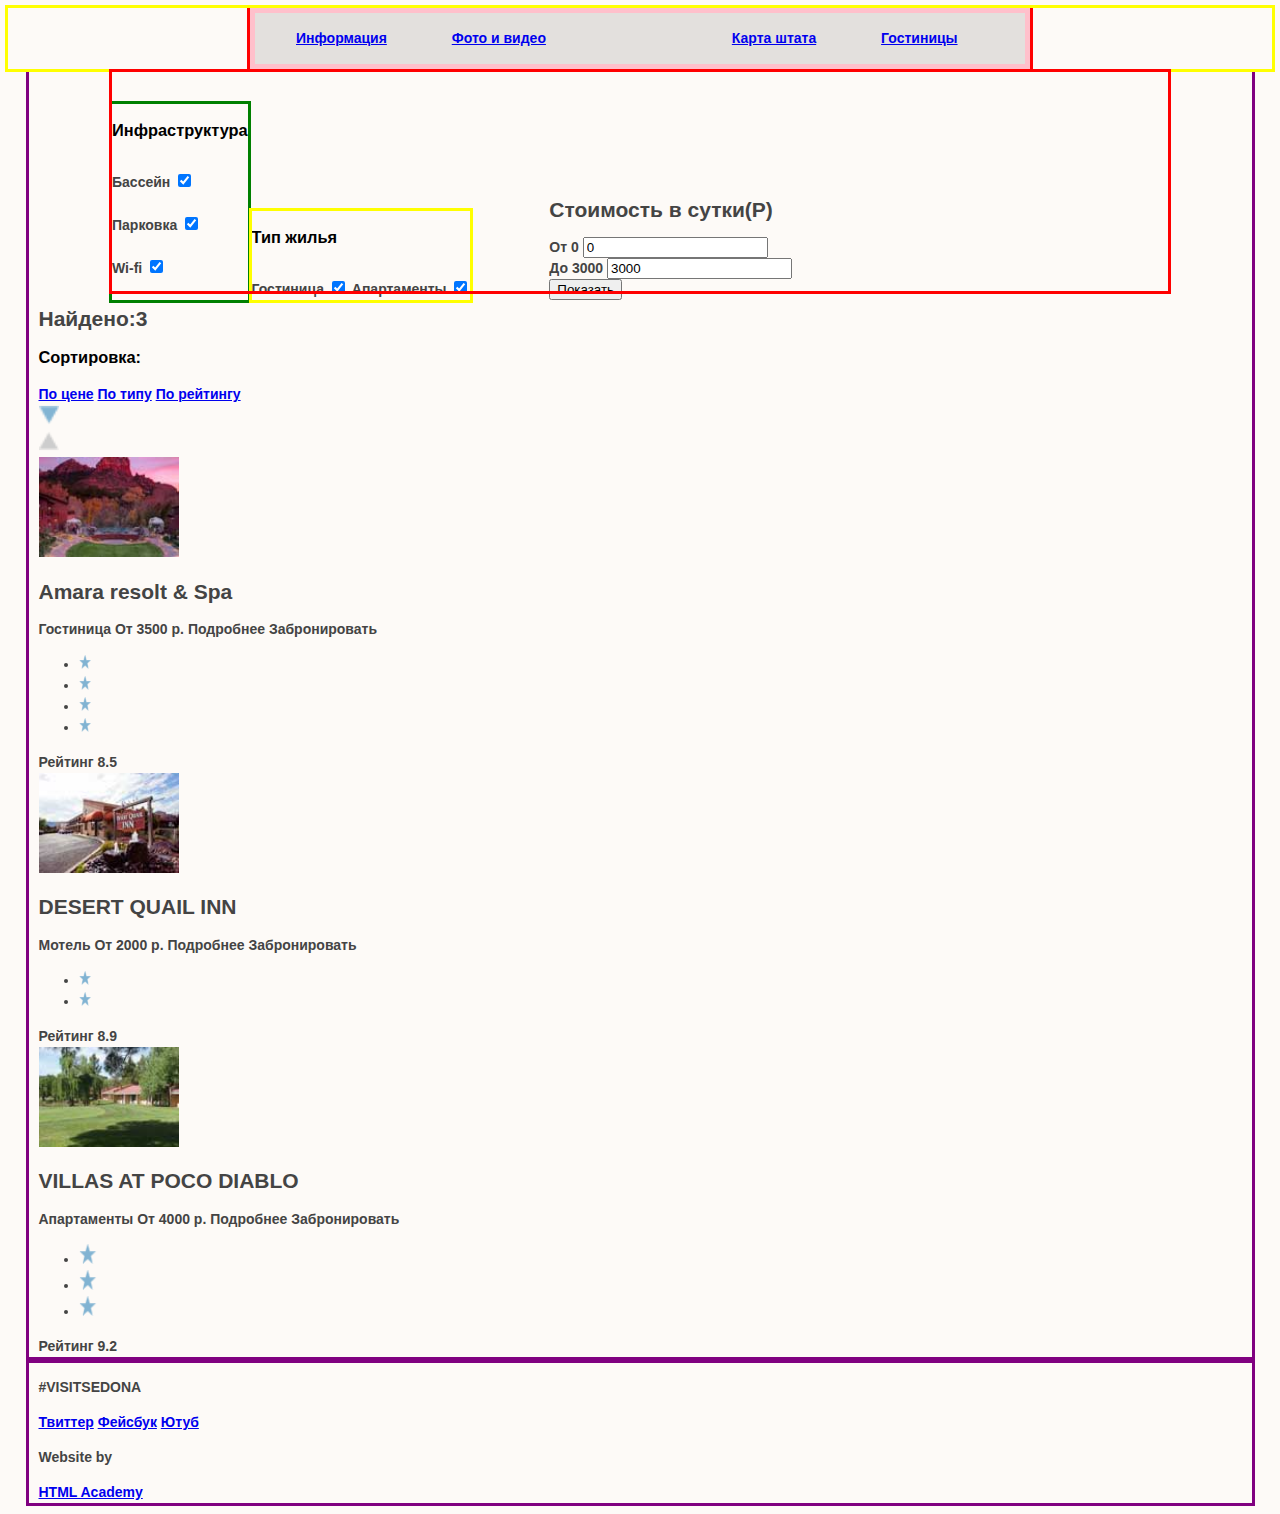
==== inner.html @ 0e7e283e "css fixes in a branch" ====
<!DOCTYPE html>
<html lang="ru">
<head>
    <link href="css/style-inner.css" rel="stylesheet">
    <meta charset="utf-8">
    <title>HTML Academy: Седона</title>
</head>
<body>
    <header class="main-header">
        <div class="container">
            <nav class="main-navigation">
                <ul>
                    <li> 
                        <a href="#">Информация</a> 
                    </li>
                    <li> 
                        <a href="#">Фото и видео</a> 
                    </li>
                    <li> 
                        <a href="#">Карта штата</a> 
                    </li>
                    <li> 
                        <a href="#">Гостиницы</a> 
                    </li>
                </ul>
            </nav>
        </div>
    </header>
    <main class="container clearfix">
        <div class="filter-items clearfix">
            <div class="filter-items-left">
                <h3 class="filter-item-left-title">Инфраструктура</h3>
                <label for ="swimming-pool">Бассейн</label>
                <input type="checkbox" checked name="items-checkbox" id="swimming-pool">
                <br></br>
                <label for="parking">Парковка</label>
                <input type="checkbox" checked name="items-checkbox" id="parking">
                <br></br>
                <label for ="wi-fi">Wi-fi</label>
                <input type="checkbox" checked name="items-checkbox" id="wi-fi">
                <br></br>
            </div>
            <div class="filter-items-lefter clearfix">    
                <h3 class="filter-item-left-title">Тип жилья</h3>
                <label for ="Guest-house">Гостиница</label>
                <input type="checkbox" checked name="items-checkbox" id="Guest-house">
                <label for="Apartaments">Апартаменты</label>
                <input type="checkbox" checked name="items-checkbox" id="Apartaments">
                </div>
            <div class="filter-items-right">
                <h2 class="filter-items-right-title">Стоимость в сутки(P)</h2>
                <div class="filterline-average">
                    <div class="filter-average-from">
                        <label for="number-from">От 0</label>
                            <input type="number" name="number" id="number-from" value="0">
                    </div>
                    <div class="filter-average-to">
                        <label for="number-before">До 3000</label>
                            <input type="number" name="number" id="number-before" value="3000">
                    </div>
                </div>
                <div class="filterline-items">
                    <div class="filterline">
                    </div>
                    <div class="cost-slide-one">
                    </div>
                    <div class="filterline-selected-range">
                    </div>
                    <div class="cost-slide-two">
                    </div>
                </div>
                <button class="show-hostels" type="submit">Показать</button>
            </div>
        </div>
        <div class="hotel-filters">
            <h2 class="found-title">Найдено:3</h2>
            <h3 class="hotels-sort">Сортировка:</h3>
            <a href="#">По цене</a>
            <a href="#">По типу</a>
            <a href="#">По рейтингу</a>
            <div class="hotels-items">
                <div class="sort-icons">
                    <div class="sort-item-down">
                        <a href="#">
                            <img src="img/icon_down.svg" width="20" height="20" alt="иконка вниз">
                        </a>
                    </div>
                    <div class="sort-item-up">
                        <a href="#">
                            <img src="img/icon_up.svg" width="20" height="20" alt="иконка вверх">
                        </a>
                    </div>
                 </div>
            <div class="hotels-block-one">
                <div class="hotels-block-left">
                    <img src="img/amara_resort_hotel.jpg" width="140" height="100" alt="Отель Амара">
                </div>
                <div class="hotels-middle-block">
                    <h2 class="hotel-one-title">Amara resolt & Spa</h2>
                    <span class="hotels-description">Гостиница</span>
                    <span class="hotels-price">От 3500 р.</span>
                    <a class="about-hotel-btn">Подробнее</a>
                    <a class="order-hotel-btn">Забронировать</a>
                </div>
                <div class="hotels-right-block">
                    <div class="rating">
                        <ul class="stars-rating">
                            <li>
                                <img src="img/stars.png" width="14" height="14" alt="рейтинг отеля">
                            </li>
                            <li>
                                <img src="img/stars.png" width="14" height="14" alt="рейтинг отеля">
                            </li>
                            <li>
                                <img src="img/stars.png" width="14" height="14" alt="рейтинг отеля">
                            </li>
                            <li>
                                <img src="img/stars.png" width="14" height="14" alt="рейтинг отеля">
                            </li>
                        </ul>
                    </div>
                    <span class="total-hotel-rating">Рейтинг 8.5</span>
                </div>
            </div>
            </div>
            <div class="hotels-block-two">
                <div class="hotels-block-left">
                     <img src="img/desert_quail_inn_hotel.jpg" width="140" height="100" alt="отель desert_quail_inn_hotel">
                </div>
                <div class="hotels-middle-block">
                    <h2 class="hotel-two-title">DESERT QUAIL INN</h2>
                    <span class="hotels-description">Мотель</span>
                    <span class="hotels-price">От 2000 р.</span>
                    <a class="about-hotel-btn">Подробнее</a>
                    <a class="order-hotel-btn">Забронировать</a>
                </div>
                <div class="hotels-right-block">
                    <div class="rating">
                         <ul class="stars-rating">
                            <li>
                                <img src="img/stars.png" width="14" height="14" alt="рейтинг отеля">
                            </li>
                            <li>
                                <img src="img/stars.png" width="14" height="14" alt="рейтинг отеля">
                            </li>
                          </ul>
                    </div>
                    <span class="total-hotel-rating">Рейтинг 8.9</span>
                </div>
            </div>
            <div class="hotels-block-three">
                <div class="hotels-block-left">
                    <img src="img/villas_at_poco_diablo.jpg" width="140" height="100" alt="hotel villas_at_poco_diablo ">
                </div>
                <div class="hotels-middle-block">
                    <h2 class="hotel-three-title">VILLAS AT POCO DIABLO</h2>
                    <span class="hotels-description">Апартаменты</span>
                    <span class="hotels-price">От 4000 р.</span>
                    <a class="about-hotel-btn">Подробнее</a>
                    <a class="order-hotel-btn">Забронировать</a>
                </div>
                <div class="hotels-right-block">
                    <div class="rating">
                         <ul class="stars-rating">
                            <li>
                                <img src="img/stars.png" width="20" height="20" alt="рейтинг отеля">
                            </li>
                            <li>
                                <img src="img/stars.png" width="20" height="20" alt="рейтинг отеля">
                            </li>
                            <li>
                                <img src="img/stars.png" width="20" height="20" alt="рейтинг отеля">
                            </li>
                        </ul>
                    </div>
                    <span class="total-hotel-rating">Рейтинг 9.2</span>
                </div>
            </div>
        </div>
    </main>
    <footer class="main-footer">
        <div class="container">
            <section class="footer-hashtags">
                <p>#VISITSEDONA</p>
            </section>
            <section class="footer-social">
                <a class="social-btn social-btn-vk" href="#">Твиттер</a>
                <a class="social-btn social-btn-twitter" href="#">Фейсбук</a>
                <a class="social-btn social-btn-youtube" href="#">Ютуб</a>
            </section>
            <section class="footer-copyright">
                <p>Website by</p>
                <a class="btn" href="https://htmlacademy.ru">HTML Academy</a>
            </section>
        </div>
    </footer>
</body>
</html>
---- css/style-inner.css ----
body {
	font-family:"PT Sans", "Helvetica", "Arial", "sans-serif";
	font-size: 14px;
	font-weight: bold;
	line-height: 150%;
	color: #444444;
	min-width: 1202px;
	min-height: 936px;
}

body {
	background-size: 1200px auto;
	font-family: "PT Sans Narrow", "Helvetica", "Arial", "sans-serif";
	font-size: 14px;
	font-weight: bold;
	background-color: #fdfaf7;
	
}


h3 {
	font-weight: bold;
	color:#000000;
}

.sedona-welcome {
	width: 100%;
/*	height: auto;*/
}

  .container {
	width: 1203px;
	border: solid purple;
	margin: 0 auto;
  	padding: 0 10px;
}

.filter-items {
	width: 1056px;
	outline: solid red;
	margin: 0 auto;
	position: relative;
	height: 219px;
}


.main-header {
	outline: solid yellow;
}

.main-header .container {
	width: 768px;
	outline: solid red;
	padding: 1px;
	background: rgba(0, 0, 0, 0.1);
	border: 5px solid pink;
}
.sedona-items {
	list-style-type:none;
}

.main-navigation > ul > li {
	display: inline;
	margin-top:20px; 
}
.main-navigation > ul > li:nth-child(1) {
	margin-right: 61px;
}
.main-navigation > ul > li:nth-child(2) {
	margin-right: 182px;
}
.main-navigation > ul > li:nth-child(3) {
	margin-right:61px;
}
.main-navigation > ul > li:nth-child(4) {
	margin-right:56px;
}

.main .container {
	width:  768px;
	height: 2588px;
}

.main .container {
	width:  768px;
	height: 2588px;
}

.filter-items-left {
	display: inline-block;
	outline:solid green;
	margin-top:32px;
}

.clearfix::after {
  content: "";
  display:table;
  clear:both;
}

.filter-items-right {
	margin-right:75px;
	display: inline-block;
}

.filter-items-lefter {
	margin-right:75px;
	display: inline-block;
	outline: solid yellow;
}

.filter-item-left-title {
	margin-bottom: 30px;
}

.items-checkbox {
	margin-bottom: 24px;
}

label .swimming-pool {
	margin-bottom: 24px;
}

.swimming-pool {
	float:left;
}
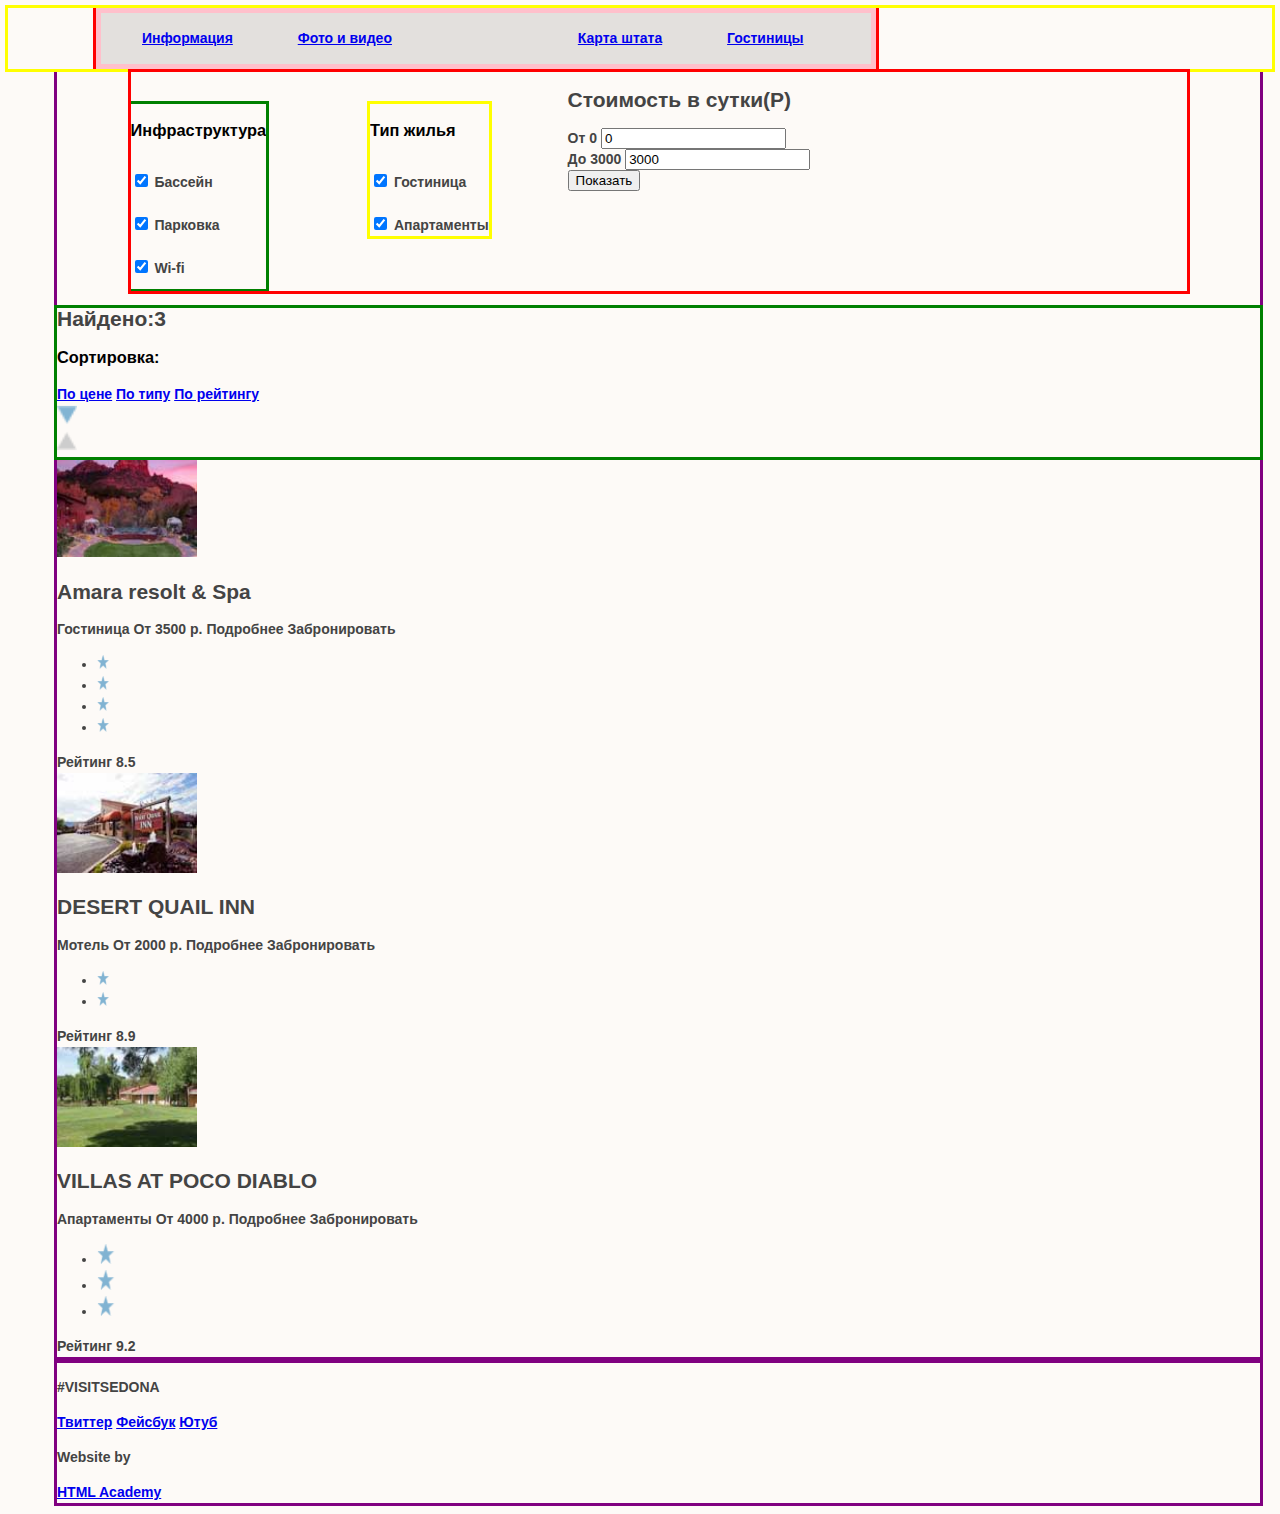
==== commit 0b457232: "css fixes" ====
--- a/inner.html
+++ b/inner.html
@@ -30,22 +30,23 @@
         <div class="filter-items clearfix">
             <div class="filter-items-left">
                 <h3 class="filter-item-left-title">Инфраструктура</h3>
+                <input type="checkbox" checked name="items-checkbox" id="swimming-pool">
                 <label for ="swimming-pool">Бассейн</label>
-                <input type="checkbox" checked name="items-checkbox" id="swimming-pool">
-                <br></br>
+                <br></br>
+                <input type="checkbox" checked name="items-checkbox" id="parking">
                 <label for="parking">Парковка</label>
-                <input type="checkbox" checked name="items-checkbox" id="parking">
-                <br></br>
+                <br></br>
+                <input type="checkbox" checked name="items-checkbox" id="wi-fi">
                 <label for ="wi-fi">Wi-fi</label>
-                <input type="checkbox" checked name="items-checkbox" id="wi-fi">
                 <br></br>
             </div>
             <div class="filter-items-lefter clearfix">    
                 <h3 class="filter-item-left-title">Тип жилья</h3>
+                <input type="checkbox" checked name="items-checkbox" id="Guest-house">
                 <label for ="Guest-house">Гостиница</label>
-                <input type="checkbox" checked name="items-checkbox" id="Guest-house">
+                <br></br>
+                <input type="checkbox" checked name="items-checkbox" id="Apartaments">
                 <label for="Apartaments">Апартаменты</label>
-                <input type="checkbox" checked name="items-checkbox" id="Apartaments">
                 </div>
             <div class="filter-items-right">
                 <h2 class="filter-items-right-title">Стоимость в сутки(P)</h2>
@@ -73,6 +74,7 @@
             </div>
         </div>
         <div class="hotel-filters">
+            <div class="hotels-types-filters">
             <h2 class="found-title">Найдено:3</h2>
             <h3 class="hotels-sort">Сортировка:</h3>
             <a href="#">По цене</a>
@@ -91,6 +93,8 @@
                         </a>
                     </div>
                  </div>
+                </div>
+            </div>
             <div class="hotels-block-one">
                 <div class="hotels-block-left">
                     <img src="img/amara_resort_hotel.jpg" width="140" height="100" alt="Отель Амара">
--- a/css/style-inner.css
+++ b/css/style-inner.css
@@ -4,8 +4,8 @@
 	font-weight: bold;
 	line-height: 150%;
 	color: #444444;
-	min-width: 1202px;
-	min-height: 936px;
+	min-width: 968px;
+	min-height: 933px;
 }
 
 body {
@@ -31,8 +31,8 @@
   .container {
 	width: 1203px;
 	border: solid purple;
-	margin: 0 auto;
-  	padding: 0 10px;
+	margin-left: 46px;
+  	/*padding: 0 10px;*/
 }
 
 .filter-items {
@@ -41,6 +41,7 @@
 	margin: 0 auto;
 	position: relative;
 	height: 219px;
+	margin: 0 auto;
 }
 
 
@@ -54,6 +55,7 @@
 	padding: 1px;
 	background: rgba(0, 0, 0, 0.1);
 	border: 5px solid pink;
+	margin-left: 88px;
 }
 .sedona-items {
 	list-style-type:none;
@@ -87,9 +89,12 @@
 }
 
 .filter-items-left {
+	vertical-align: top;
 	display: inline-block;
 	outline:solid green;
 	margin-top:32px;
+	margin-right: 100px;
+	height: 185px;
 }
 
 .clearfix::after {
@@ -104,9 +109,11 @@
 }
 
 .filter-items-lefter {
-	margin-right:75px;
+	vertical-align: top;
+	margin-right: 75px;
 	display: inline-block;
 	outline: solid yellow;
+	margin-top:32px;
 }
 
 .filter-item-left-title {
@@ -123,4 +130,8 @@
 
 .swimming-pool {
 	float:left;
+}
+
+.hotels-types-filters {
+	outline: solid green;
 }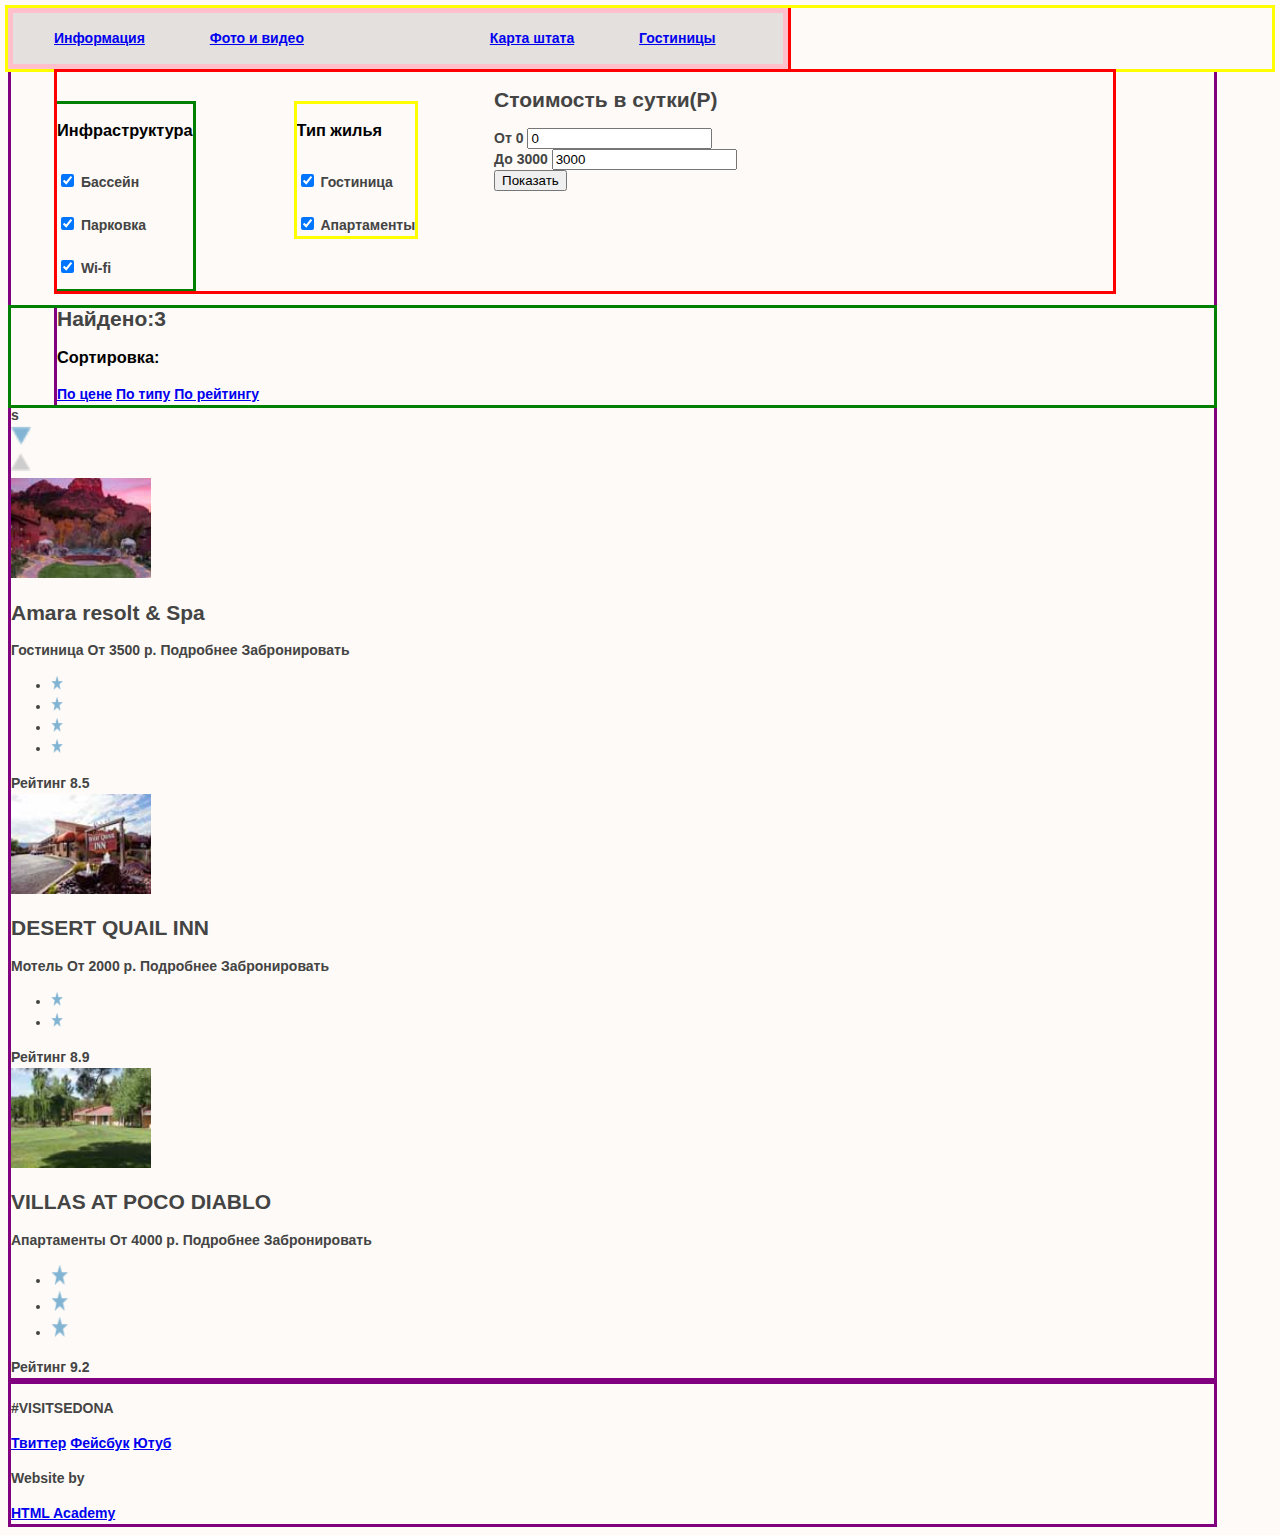
==== commit 598bf98e: "css fixes" ====
--- a/inner.html
+++ b/inner.html
@@ -75,11 +75,14 @@
         </div>
         <div class="hotel-filters">
             <div class="hotels-types-filters">
-            <h2 class="found-title">Найдено:3</h2>
-            <h3 class="hotels-sort">Сортировка:</h3>
-            <a href="#">По цене</a>
-            <a href="#">По типу</a>
-            <a href="#">По рейтингу</a>
+                <div class="hotels-types-content">
+                <h2 class="found-title">Найдено:3</h2>
+                <h3 class="hotels-sort">Сортировка:</h3>
+                <a href="#">По цене</a>
+                <a href="#">По типу</a>
+                <a href="#">По рейтингу</a>
+                </div>
+            </div>s
             <div class="hotels-items">
                 <div class="sort-icons">
                     <div class="sort-item-down">
--- a/css/style-inner.css
+++ b/css/style-inner.css
@@ -31,17 +31,15 @@
   .container {
 	width: 1203px;
 	border: solid purple;
-	margin-left: 46px;
   	/*padding: 0 10px;*/
 }
 
 .filter-items {
 	width: 1056px;
 	outline: solid red;
-	margin: 0 auto;
+	margin-left: 46px;
 	position: relative;
 	height: 219px;
-	margin: 0 auto;
 }
 
 
@@ -55,7 +53,6 @@
 	padding: 1px;
 	background: rgba(0, 0, 0, 0.1);
 	border: 5px solid pink;
-	margin-left: 88px;
 }
 .sedona-items {
 	list-style-type:none;
@@ -134,4 +131,8 @@
 
 .hotels-types-filters {
 	outline: solid green;
+}
+.hotels-types-content {
+	outline:solid purple;
+	margin-left:46px; 
 }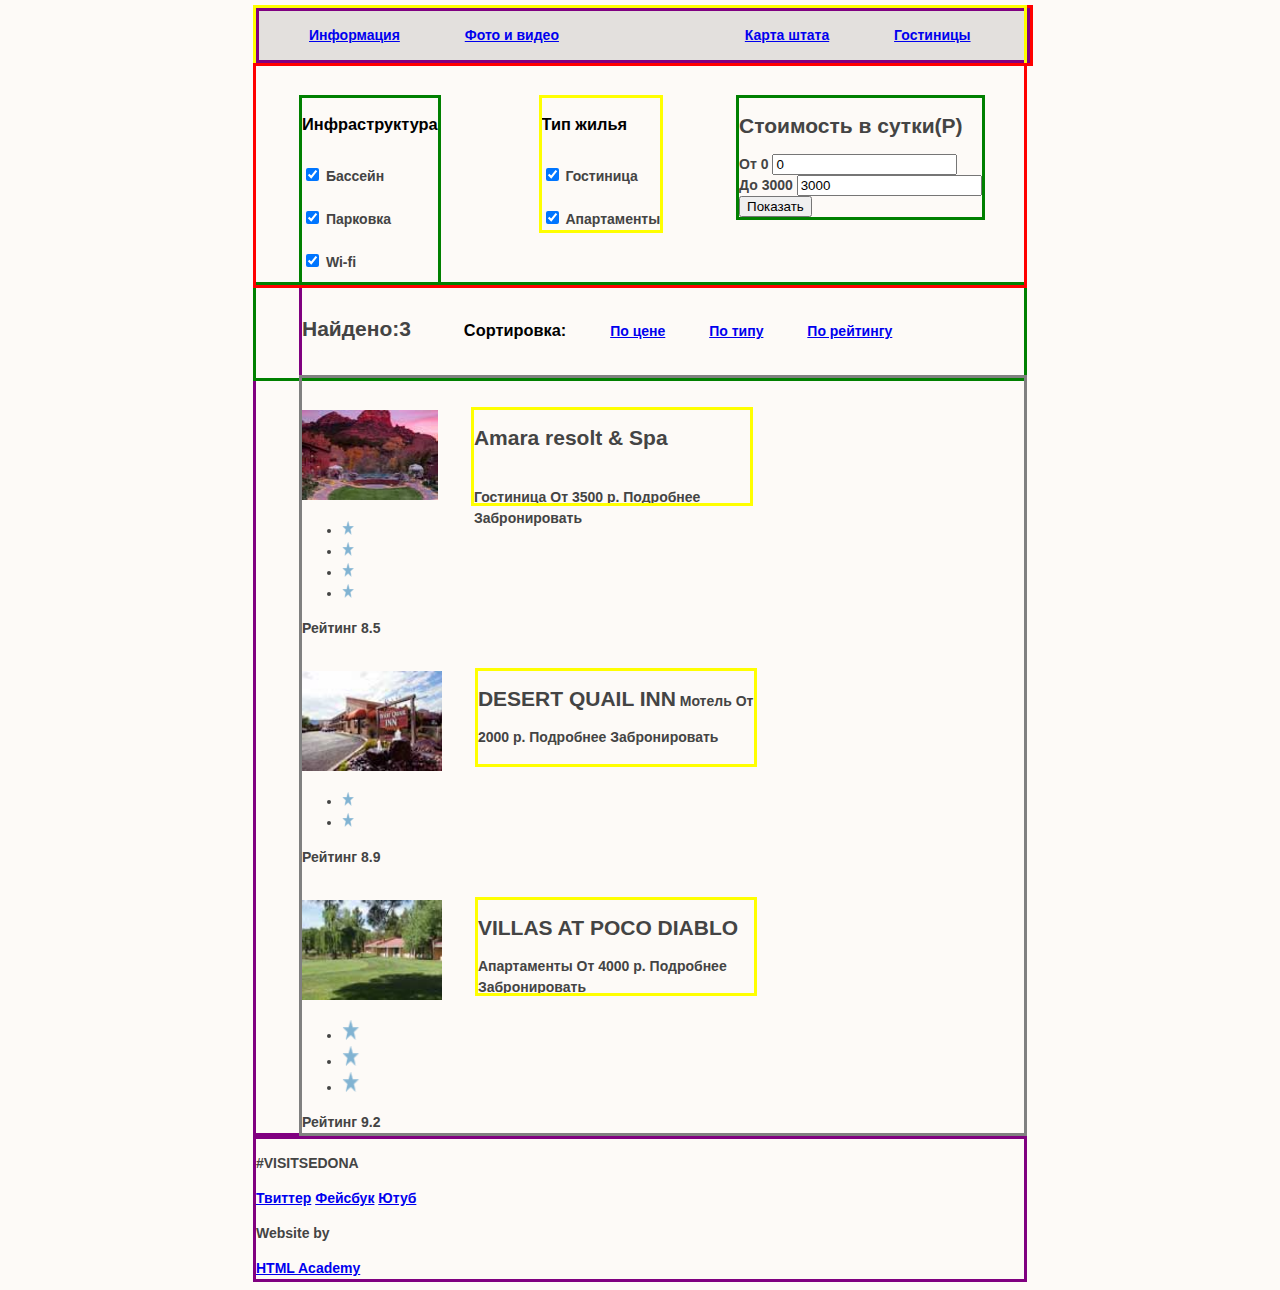
==== commit 75fbfe4e: "css fixes" ====
--- a/inner.html
+++ b/inner.html
@@ -82,28 +82,30 @@
                 <a href="#">По типу</a>
                 <a href="#">По рейтингу</a>
                 </div>
-            </div>s
+            </div>
             <div class="hotels-items">
                 <div class="sort-icons">
                     <div class="sort-item-down">
-                        <a href="#">
+                      <!--   <a href="#">
                             <img src="img/icon_down.svg" width="20" height="20" alt="иконка вниз">
-                        </a>
+                        </a> -->
                     </div>
                     <div class="sort-item-up">
-                        <a href="#">
+                       <!--  <a href="#">
                             <img src="img/icon_up.svg" width="20" height="20" alt="иконка вверх">
-                        </a>
+                        </a> -->
                     </div>
                  </div>
                 </div>
             </div>
-            <div class="hotels-block-one">
+            <div class="hotels-content">
+                <div class="hotels-block-one">
                 <div class="hotels-block-left">
-                    <img src="img/amara_resort_hotel.jpg" width="140" height="100" alt="Отель Амара">
+                 <img src="img/amara_resort_hotel.jpg" width="136" height="90" alt="Отель Амара">
                 </div>
                 <div class="hotels-middle-block">
                     <h2 class="hotel-one-title">Amara resolt & Spa</h2>
+                    <br></br>
                     <span class="hotels-description">Гостиница</span>
                     <span class="hotels-price">От 3500 р.</span>
                     <a class="about-hotel-btn">Подробнее</a>
@@ -128,7 +130,6 @@
                     </div>
                     <span class="total-hotel-rating">Рейтинг 8.5</span>
                 </div>
-            </div>
             </div>
             <div class="hotels-block-two">
                 <div class="hotels-block-left">
--- a/css/style-inner.css
+++ b/css/style-inner.css
@@ -29,30 +29,31 @@
 }
 
   .container {
-	width: 1203px;
+	width: 768px;
 	border: solid purple;
+	margin: 0 auto;
   	/*padding: 0 10px;*/
 }
 
 .filter-items {
-	width: 1056px;
+	width: 722px;
 	outline: solid red;
-	margin-left: 46px;
 	position: relative;
 	height: 219px;
+	padding-left: 46px;
 }
 
 
 .main-header {
 	outline: solid yellow;
+	width: 768px;
+	margin:0 auto;
 }
 
 .main-header .container {
 	width: 768px;
 	outline: solid red;
-	padding: 1px;
 	background: rgba(0, 0, 0, 0.1);
-	border: 5px solid pink;
 }
 .sedona-items {
 	list-style-type:none;
@@ -64,6 +65,7 @@
 }
 .main-navigation > ul > li:nth-child(1) {
 	margin-right: 61px;
+	margin-left: 10px;
 }
 .main-navigation > ul > li:nth-child(2) {
 	margin-right: 182px;
@@ -76,12 +78,8 @@
 }
 
 .main .container {
-	width:  768px;
-	height: 2588px;
-}
-
-.main .container {
-	width:  768px;
+	margin: 0 auto;
+	width:  100%;
 	height: 2588px;
 }
 
@@ -101,8 +99,9 @@
 }
 
 .filter-items-right {
-	margin-right:75px;
 	display: inline-block;
+	outline: solid green;
+	margin-top: 32px;
 }
 
 .filter-items-lefter {
@@ -134,5 +133,62 @@
 }
 .hotels-types-content {
 	outline:solid purple;
-	margin-left:46px; 
+	margin-left: 46px; 
+}
+
+.hotels-types-content > a {
+	display: inline-block;
+}
+
+.hotels-types-content > h3, h2 {
+	display: inline-block;
+}
+.found-title {
+	margin-right: 49px;
+}
+
+.hotels-sort {
+	margin-right: 40px;
+}
+
+.hotels-types-content > a {
+	margin-right: 40px;
+	margin-top:36px;
+	margin-bottom: 36px;
+}
+
+.hotels-middle-block {
+	outline: solid yellow;
+}
+
+
+.hotels-content {
+	margin-left: 46px;
+	outline: solid gray;
+}
+
+.hotels-middle-block {
+	width: 276px;
+	height: 93px;
+}
+
+.hotels-block-left {
+	display: inline-block;
+	vertical-align: top;
+	margin-top: 32px;
+	margin-right: 32px;	
+}
+
+.hotels-middle-block {
+	display: inline-block;
+	vertical-align: top;
+	margin-top: 32px;
+}
+
+.hotels-middle-block > h2 {
+	display: inline-block;
+}
+
+.hotels-description {
+	display: inline-block;
 }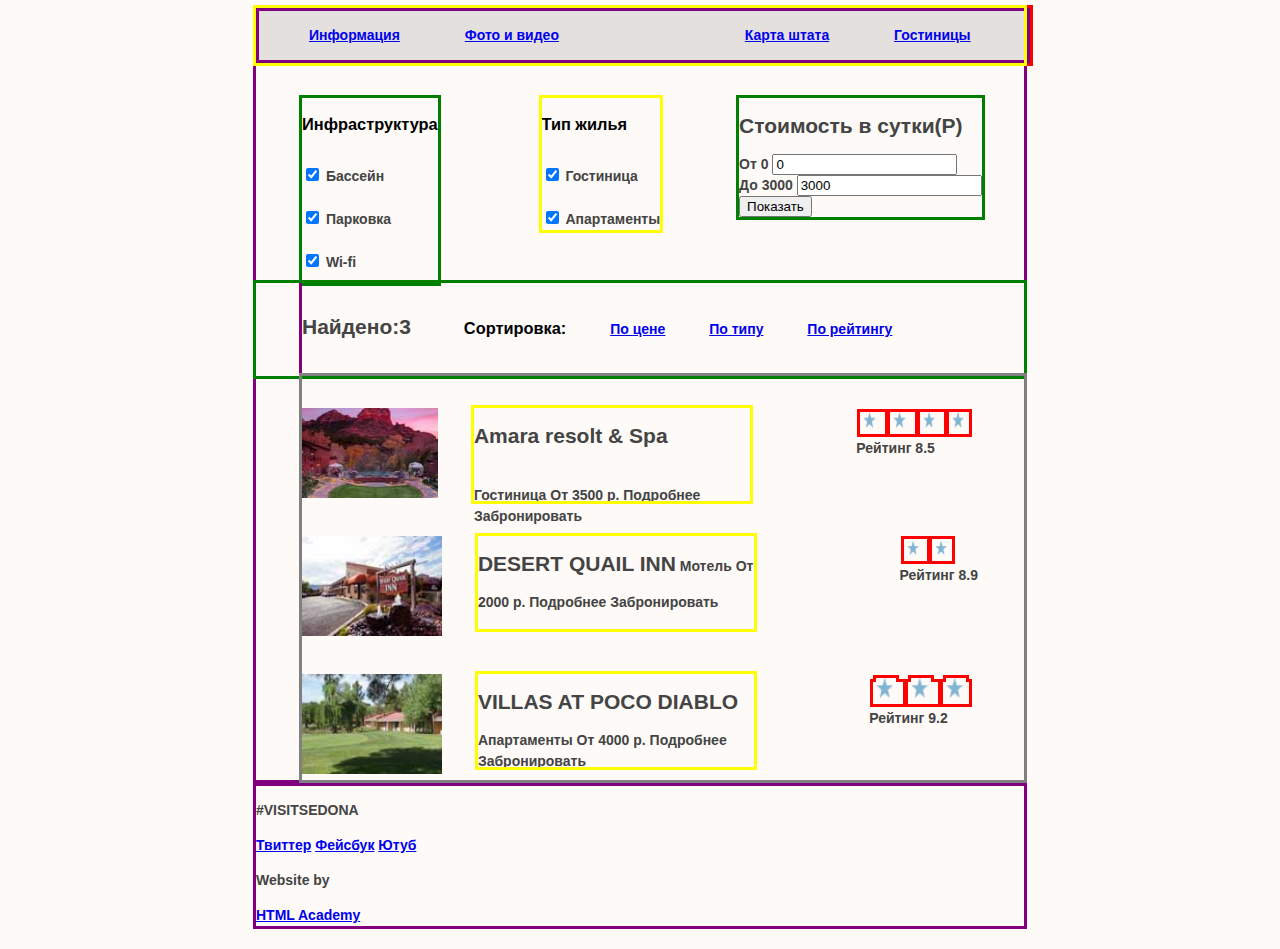
==== commit b4bca74a: "fix" ====
--- a/inner.html
+++ b/inner.html
@@ -115,16 +115,16 @@
                     <div class="rating">
                         <ul class="stars-rating">
                             <li>
-                                <img src="img/stars.png" width="14" height="14" alt="рейтинг отеля">
-                            </li>
-                            <li>
-                                <img src="img/stars.png" width="14" height="14" alt="рейтинг отеля">
-                            </li>
-                            <li>
-                                <img src="img/stars.png" width="14" height="14" alt="рейтинг отеля">
-                            </li>
-                            <li>
-                                <img src="img/stars.png" width="14" height="14" alt="рейтинг отеля">
+                                <img src="img/stars.png" width="15" height="16" alt="рейтинг отеля">
+                            </li>
+                            <li>
+                                <img src="img/stars.png" width="15" height="16" alt="рейтинг отеля">
+                            </li>
+                            <li>
+                                <img src="img/stars.png" width="14" height="16" alt="рейтинг отеля">
+                            </li>
+                            <li>
+                                <img src="img/stars.png" width="14" height="16" alt="рейтинг отеля">
                             </li>
                         </ul>
                     </div>
--- a/css/style-inner.css
+++ b/css/style-inner.css
@@ -35,14 +35,6 @@
   	/*padding: 0 10px;*/
 }
 
-.filter-items {
-	width: 722px;
-	outline: solid red;
-	position: relative;
-	height: 219px;
-	padding-left: 46px;
-}
-
 
 .main-header {
 	outline: solid yellow;
@@ -90,6 +82,7 @@
 	margin-top:32px;
 	margin-right: 100px;
 	height: 185px;
+	margin-left: 46px;
 }
 
 .clearfix::after {
@@ -146,7 +139,6 @@
 .found-title {
 	margin-right: 49px;
 }
-
 .hotels-sort {
 	margin-right: 40px;
 }
@@ -189,6 +181,21 @@
 	display: inline-block;
 }
 
-.hotels-description {
-	display: inline-block;
+
+.stars-rating {
+	margin: 0; /* Обнуляем значение отступов */
+    padding: 4px; /* Значение полей */
+}
+
+.stars-rating > li {
+	display: inline; /* Отображать как строчный элемент */
+    margin-right: 5px; /* Отступ слева */
+    outline: solid red; /* Рамка вокруг текста */
+    padding: 3px; /* Поля вокруг текста */
+}
+
+.hotels-right-block {
+	margin-right: 46px;
+	margin-top: 32px;
+	float: right;
 }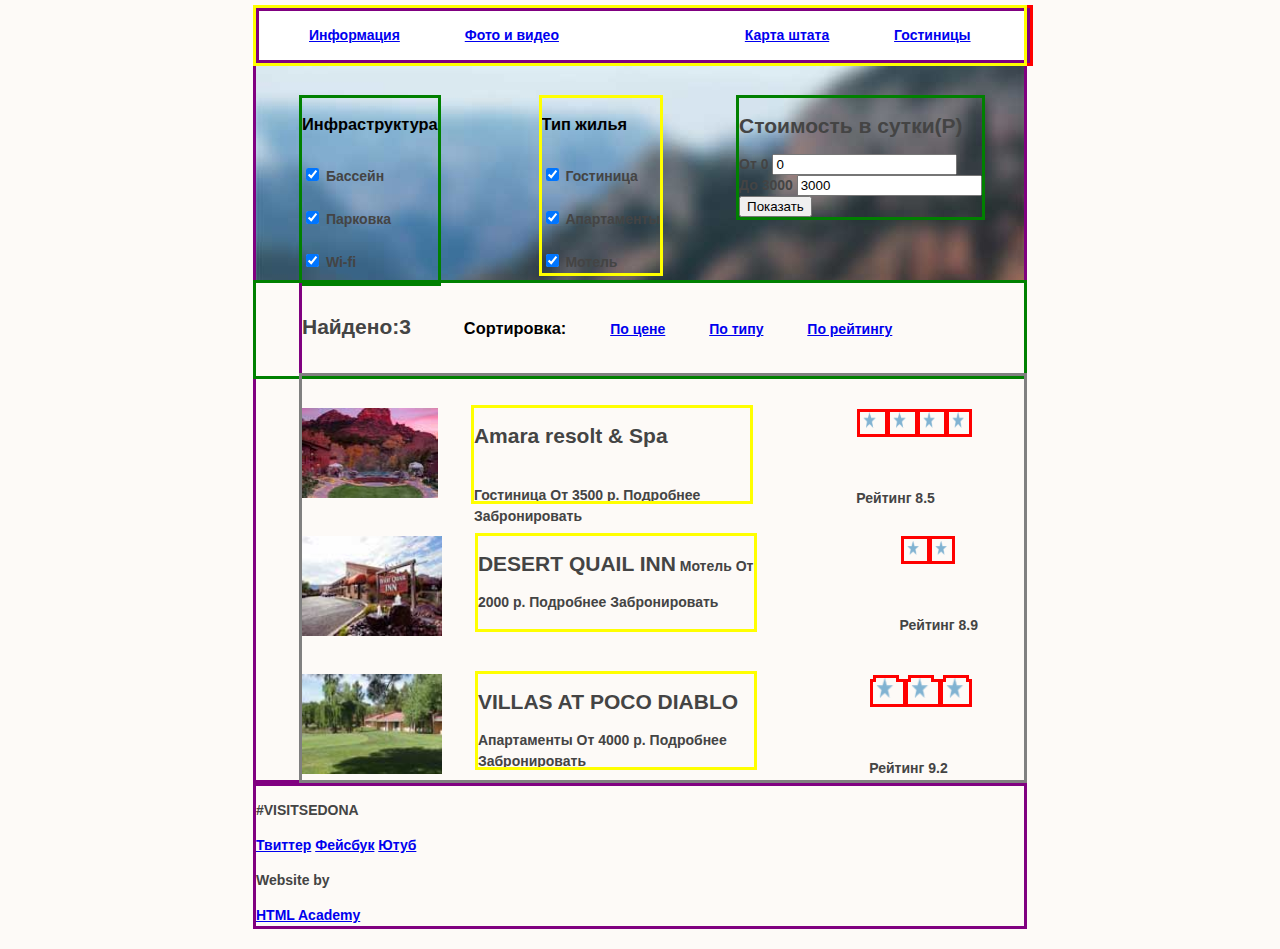
==== commit a39c29a8: "making css" ====
--- a/inner.html
+++ b/inner.html
@@ -43,11 +43,14 @@
             <div class="filter-items-lefter clearfix">    
                 <h3 class="filter-item-left-title">Тип жилья</h3>
                 <input type="checkbox" checked name="items-checkbox" id="Guest-house">
-                <label for ="Guest-house">Гостиница</label>
+                <label for="Guest-house">Гостиница</label>
                 <br></br>
                 <input type="checkbox" checked name="items-checkbox" id="Apartaments">
                 <label for="Apartaments">Апартаменты</label>
-                </div>
+                <br></br>
+                <input type="checkbox" checked name="items-checkbox" id="Motel">
+                <label for="Motel">Мотель</label>
+            </div>
             <div class="filter-items-right">
                 <h2 class="filter-items-right-title">Стоимость в сутки(P)</h2>
                 <div class="filterline-average">
--- a/css/style-inner.css
+++ b/css/style-inner.css
@@ -37,6 +37,7 @@
 
 
 .main-header {
+	background-color: #ffffff; 
 	outline: solid yellow;
 	width: 768px;
 	margin:0 auto;
@@ -45,7 +46,6 @@
 .main-header .container {
 	width: 768px;
 	outline: solid red;
-	background: rgba(0, 0, 0, 0.1);
 }
 .sedona-items {
 	list-style-type:none;
@@ -73,6 +73,10 @@
 	margin: 0 auto;
 	width:  100%;
 	height: 2588px;
+}
+
+.filter-items {
+	background: #069ecc url("../img/filters_background.jpg") no-repeat center top;
 }
 
 .filter-items-left {
@@ -150,7 +154,12 @@
 }
 
 .hotels-middle-block {
+	display: inline-block;
+	vertical-align: top;
+	margin-top: 32px;
 	outline: solid yellow;
+	width: 276px;
+	height: 93px;
 }
 
 
@@ -159,24 +168,12 @@
 	outline: solid gray;
 }
 
-.hotels-middle-block {
-	width: 276px;
-	height: 93px;
-}
-
 .hotels-block-left {
 	display: inline-block;
 	vertical-align: top;
 	margin-top: 32px;
 	margin-right: 32px;	
 }
-
-.hotels-middle-block {
-	display: inline-block;
-	vertical-align: top;
-	margin-top: 32px;
-}
-
 .hotels-middle-block > h2 {
 	display: inline-block;
 }
@@ -198,4 +195,14 @@
 	margin-right: 46px;
 	margin-top: 32px;
 	float: right;
+}
+
+
+.hotel-one-title {
+	margin-bottom: 18px;
+}
+
+.total-hotel-rating {
+	position: relative;
+	top: 50px;
 }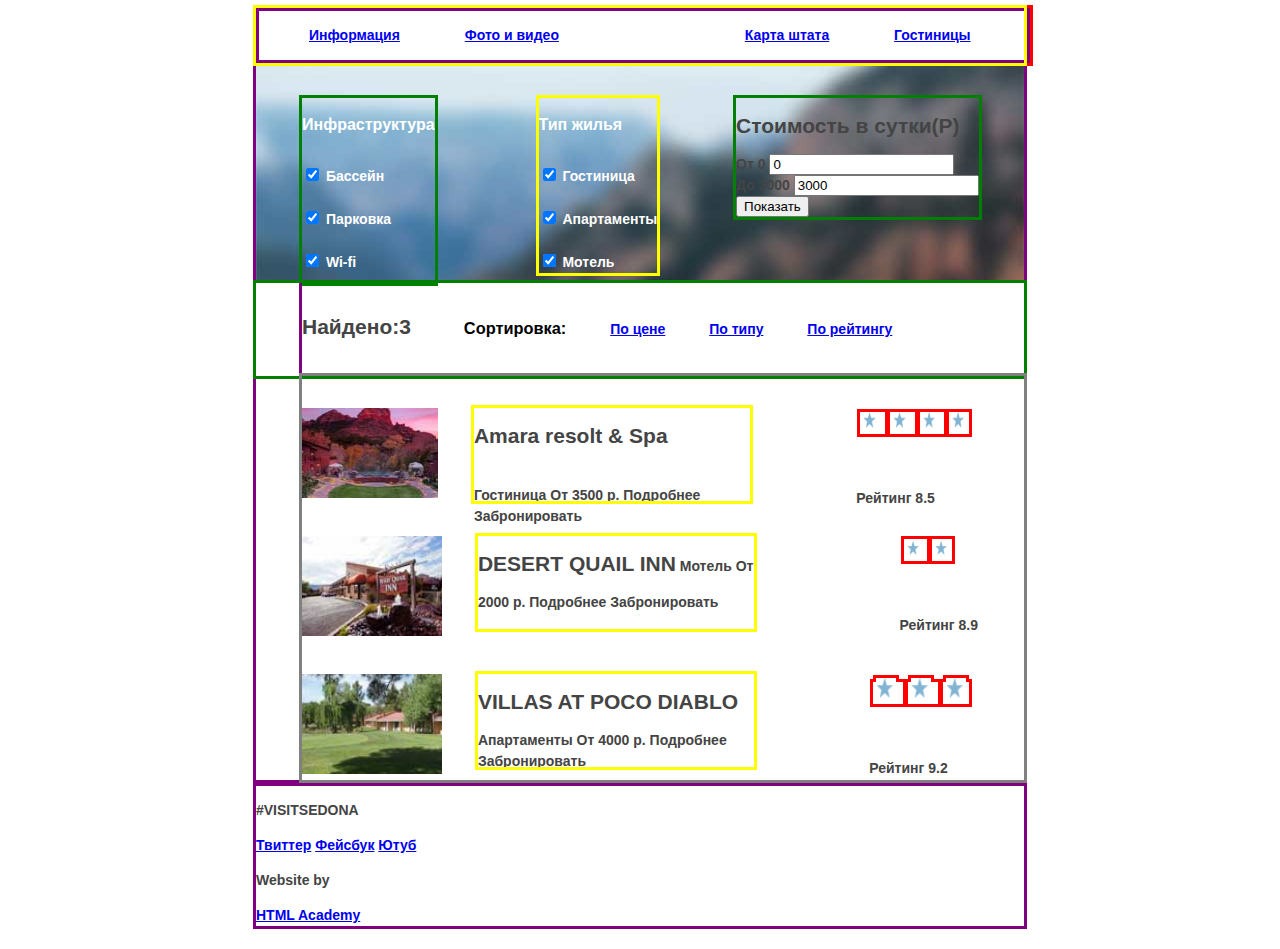
==== commit 39e072b7: "css_items" ====
--- a/inner.html
+++ b/inner.html
@@ -40,7 +40,7 @@
                 <label for ="wi-fi">Wi-fi</label>
                 <br></br>
             </div>
-            <div class="filter-items-lefter clearfix">    
+            <div class="filter-items-lefter">    
                 <h3 class="filter-item-left-title">Тип жилья</h3>
                 <input type="checkbox" checked name="items-checkbox" id="Guest-house">
                 <label for="Guest-house">Гостиница</label>
--- a/css/style-inner.css
+++ b/css/style-inner.css
@@ -8,14 +8,14 @@
 	min-height: 933px;
 }
 
-body {
+/*body {
 	background-size: 1200px auto;
 	font-family: "PT Sans Narrow", "Helvetica", "Arial", "sans-serif";
 	font-size: 14px;
 	font-weight: bold;
 	background-color: #fdfaf7;
 	
-}
+}*/
 
 
 h3 {
@@ -36,6 +36,12 @@
 }
 
 
+.filter-item-left-title {
+		font-size: 16px;
+		line-height: 21px;
+		color: #ffffff;
+	}
+
 .main-header {
 	background-color: #ffffff; 
 	outline: solid yellow;
@@ -87,6 +93,9 @@
 	margin-right: 100px;
 	height: 185px;
 	margin-left: 46px;
+	font-size: 14px;
+	line-height: 21px;
+	color: #ffffff;
 }
 
 .clearfix::after {
@@ -101,12 +110,21 @@
 	margin-top: 32px;
 }
 
+.ilter-item-left-title {
+	font-size: 16px;
+	line-height: 21px;
+
+}
+
 .filter-items-lefter {
 	vertical-align: top;
 	margin-right: 75px;
 	display: inline-block;
 	outline: solid yellow;
 	margin-top:32px;
+	color:#ffffff;
+	font-weight: 14px;
+	line-height: 21px;
 }
 
 .filter-item-left-title {
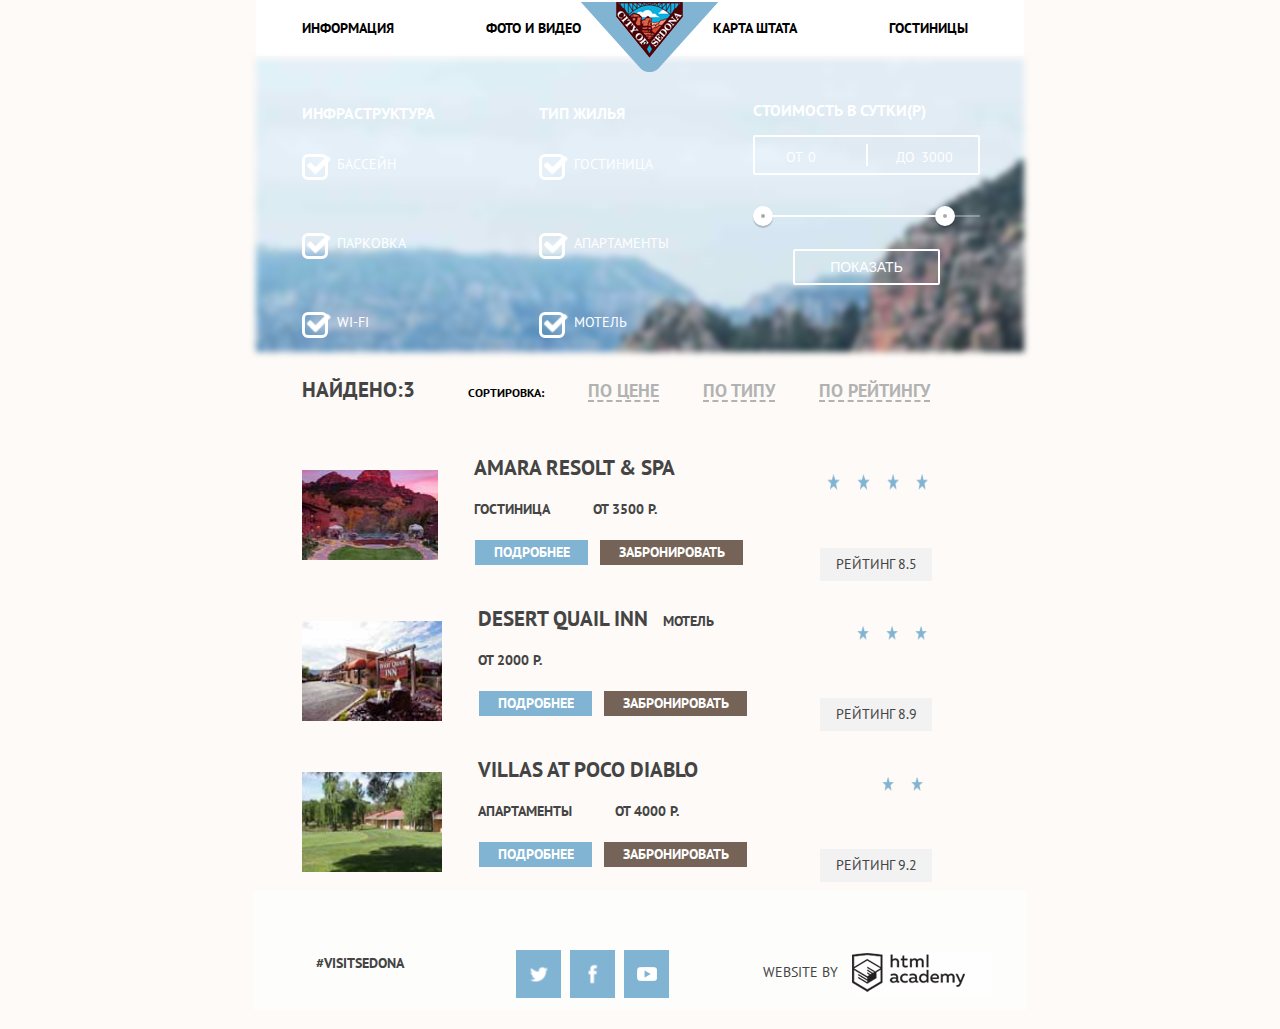
==== commit b764f992: "total update" ====
--- a/inner.html
+++ b/inner.html
@@ -1,6 +1,8 @@
 <!DOCTYPE html>
 <html lang="ru">
 <head>
+    <link href="css/normalize.css" type="text/css" rel="stylesheet">
+    <link rel="stylesheet" href="https://fonts.googleapis.com/css?family=PT+Sans:400,700&amp;subset=cyrillic">
     <link href="css/style-inner.css" rel="stylesheet">
     <meta charset="utf-8">
     <title>HTML Academy: Седона</title>
@@ -30,37 +32,51 @@
         <div class="filter-items clearfix">
             <div class="filter-items-left">
                 <h3 class="filter-item-left-title">Инфраструктура</h3>
-                <input type="checkbox" checked name="items-checkbox" id="swimming-pool">
-                <label for ="swimming-pool">Бассейн</label>
+                <form action="https://echo.htmlacademy.ru" method="GET">
+                    <input type="checkbox" checked name="items-checkbox" id="swimming-pool">
+                    <label for ="swimming-pool">Бассейн</label>
+                    <br></br>
+                    <input type="checkbox" checked name="items-checkbox" id="parking">
+                    <label for="parking">Парковка</label>
+                    <br></br>
+                    <input type="checkbox" checked name="items-checkbox" id="wi-fi">
+                    <label for ="wi-fi">Wi-fi</label>
                 <br></br>
-                <input type="checkbox" checked name="items-checkbox" id="parking">
-                <label for="parking">Парковка</label>
-                <br></br>
-                <input type="checkbox" checked name="items-checkbox" id="wi-fi">
-                <label for ="wi-fi">Wi-fi</label>
-                <br></br>
-            </div>
-            <div class="filter-items-lefter">    
+                </form>
+            </div>
+            <div class="filter-items-lefter clearfix">    
                 <h3 class="filter-item-left-title">Тип жилья</h3>
-                <input type="checkbox" checked name="items-checkbox" id="Guest-house">
-                <label for="Guest-house">Гостиница</label>
-                <br></br>
-                <input type="checkbox" checked name="items-checkbox" id="Apartaments">
-                <label for="Apartaments">Апартаменты</label>
-                <br></br>
-                <input type="checkbox" checked name="items-checkbox" id="Motel">
-                <label for="Motel">Мотель</label>
-            </div>
-            <div class="filter-items-right">
-                <h2 class="filter-items-right-title">Стоимость в сутки(P)</h2>
-                <div class="filterline-average">
-                    <div class="filter-average-from">
-                        <label for="number-from">От 0</label>
-                            <input type="number" name="number" id="number-from" value="0">
-                    </div>
-                    <div class="filter-average-to">
+                <form action="https://echo.htmlacademy.ru" method="GET">
+                    <input type="checkbox" checked name="items-checkbox" id="Guest-house">
+                    <label for="Guest-house">Гостиница</label>
+                    <br></br>
+                    <input type="checkbox" checked name="items-checkbox" id="Apartaments">
+                    <label for="Apartaments">Апартаменты</label>
+                    <br></br>
+                    <input type="checkbox" checked name="items-checkbox" id="Motel">
+                    <label for="Motel">Мотель</label>
+                </form>
+            </div>
+            <div class="filter-range">
+                <h2 class="filter-range-title">Стоимость в сутки(P)</h2>
+                    <div class="price-controls">
+                        <form action="https://echo.htmlacademy.ru" method="GET">
+                                <label class="min-price">от <input type="text" name="min-price" value="0"></label>
+                                <label class="max-price">до <input type="text" name="max-price" value="3000"></label>
+                            </form>
+                    </div>
+                    <div class="range-controls">
+                        <div class="scale">
+                         <div class="bar"></div>
+                         </div>
+                        <div class="range-toggle range-toggle-min"></div>
+                        <div class="range-toggle range-toggle-max"></div>
+                    </div>
+                    <!-- <div class="filter-average-to">
+                        <form action="https://echo.htmlacademy.ru" method="GET">
                         <label for="number-before">До 3000</label>
                             <input type="number" name="number" id="number-before" value="3000">
+                        </form>
                     </div>
                 </div>
                 <div class="filterline-items">
@@ -72,18 +88,18 @@
                     </div>
                     <div class="cost-slide-two">
                     </div>
-                </div>
+                </div> -->
                 <button class="show-hostels" type="submit">Показать</button>
             </div>
         </div>
         <div class="hotel-filters">
             <div class="hotels-types-filters">
                 <div class="hotels-types-content">
-                <h2 class="found-title">Найдено:3</h2>
-                <h3 class="hotels-sort">Сортировка:</h3>
-                <a href="#">По цене</a>
-                <a href="#">По типу</a>
-                <a href="#">По рейтингу</a>
+                    <h2 class="found-title">Найдено:3</h2>
+                    <h3 class="hotels-sort">Сортировка:</h3>
+                    <a href="#">По цене</a>
+                    <a href="#">По типу</a>
+                    <a href="#">По рейтингу</a>
                 </div>
             </div>
             <div class="hotels-items">
@@ -107,12 +123,11 @@
                  <img src="img/amara_resort_hotel.jpg" width="136" height="90" alt="Отель Амара">
                 </div>
                 <div class="hotels-middle-block">
-                    <h2 class="hotel-one-title">Amara resolt & Spa</h2>
-                    <br></br>
+                    <h2 class="hotel-title">Amara resolt & Spa</h2>
                     <span class="hotels-description">Гостиница</span>
                     <span class="hotels-price">От 3500 р.</span>
-                    <a class="about-hotel-btn">Подробнее</a>
-                    <a class="order-hotel-btn">Забронировать</a>
+                    <input type="button" value="Подробнее" onclick="" id="button-details"> 
+                    <input type="button" value="Забронировать" onclick="" id="button-order">
                 </div>
                 <div class="hotels-right-block">
                     <div class="rating">
@@ -139,11 +154,14 @@
                      <img src="img/desert_quail_inn_hotel.jpg" width="140" height="100" alt="отель desert_quail_inn_hotel">
                 </div>
                 <div class="hotels-middle-block">
-                    <h2 class="hotel-two-title">DESERT QUAIL INN</h2>
+                    <h2 class="hotel-title">DESERT QUAIL INN</h2>
                     <span class="hotels-description">Мотель</span>
                     <span class="hotels-price">От 2000 р.</span>
-                    <a class="about-hotel-btn">Подробнее</a>
-                    <a class="order-hotel-btn">Забронировать</a>
+                    <form action="URL">
+                        <input type="button" value="Подробнее"  class="button" onclick="" id="button-details"> 
+                        <input type="button" value="Забронировать" onclick="" id="button-order">
+                    </form>
+              <!--       <a class="about-hotel-btn">Подробнее</a> -->
                 </div>
                 <div class="hotels-right-block">
                     <div class="rating">
@@ -154,6 +172,9 @@
                             <li>
                                 <img src="img/stars.png" width="14" height="14" alt="рейтинг отеля">
                             </li>
+                            <li>
+                                <img src="img/stars.png" width="14" height="14" alt="рейтинг отеля">
+                            </li>
                           </ul>
                     </div>
                     <span class="total-hotel-rating">Рейтинг 8.9</span>
@@ -164,23 +185,20 @@
                     <img src="img/villas_at_poco_diablo.jpg" width="140" height="100" alt="hotel villas_at_poco_diablo ">
                 </div>
                 <div class="hotels-middle-block">
-                    <h2 class="hotel-three-title">VILLAS AT POCO DIABLO</h2>
+                    <h2 class="hotel-title">VILLAS AT POCO DIABLO</h2>
                     <span class="hotels-description">Апартаменты</span>
                     <span class="hotels-price">От 4000 р.</span>
-                    <a class="about-hotel-btn">Подробнее</a>
-                    <a class="order-hotel-btn">Забронировать</a>
+                    <input type="button" value="Подробнее" onclick="" id="button-details"> 
+                    <input type="button" value="Забронировать" onclick="" id="button-order">
                 </div>
                 <div class="hotels-right-block">
                     <div class="rating">
                          <ul class="stars-rating">
                             <li>
-                                <img src="img/stars.png" width="20" height="20" alt="рейтинг отеля">
-                            </li>
-                            <li>
-                                <img src="img/stars.png" width="20" height="20" alt="рейтинг отеля">
-                            </li>
-                            <li>
-                                <img src="img/stars.png" width="20" height="20" alt="рейтинг отеля">
+                                <img src="img/stars.png" width="14" height="14" alt="рейтинг отеля">
+                            </li>
+                            <li>
+                                <img src="img/stars.png" width="14" height="14" alt="рейтинг отеля">
                             </li>
                         </ul>
                     </div>
@@ -190,13 +208,13 @@
         </div>
     </main>
     <footer class="main-footer">
-        <div class="container">
+        <div class="container clearfix">
             <section class="footer-hashtags">
                 <p>#VISITSEDONA</p>
             </section>
             <section class="footer-social">
-                <a class="social-btn social-btn-vk" href="#">Твиттер</a>
-                <a class="social-btn social-btn-twitter" href="#">Фейсбук</a>
+                <a class="social-btn social-btn-twitter" href="#">Твиттер</a>
+                <a class="social-btn social-btn-facebook" href="#">Фейсбук</a>
                 <a class="social-btn social-btn-youtube" href="#">Ютуб</a>
             </section>
             <section class="footer-copyright">
--- a/css/style-inner.css
+++ b/css/style-inner.css
@@ -6,16 +6,12 @@
 	color: #444444;
 	min-width: 968px;
 	min-height: 933px;
-}
-
-/*body {
 	background-size: 1200px auto;
-	font-family: "PT Sans Narrow", "Helvetica", "Arial", "sans-serif";
 	font-size: 14px;
 	font-weight: bold;
 	background-color: #fdfaf7;
-	
-}*/
+	text-transform: uppercase;
+}
 
 
 h3 {
@@ -30,34 +26,71 @@
 
   .container {
 	width: 768px;
-	border: solid purple;
 	margin: 0 auto;
   	/*padding: 0 10px;*/
 }
 
 
-.filter-item-left-title {
-		font-size: 16px;
-		line-height: 21px;
-		color: #ffffff;
-	}
-
 .main-header {
 	background-color: #ffffff; 
-	outline: solid yellow;
 	width: 768px;
 	margin:0 auto;
 }
 
 .main-header .container {
 	width: 768px;
-	outline: solid red;
 }
 .sedona-items {
 	list-style-type:none;
 }
 
-.main-navigation > ul > li {
+.main-navigation ul {
+	margin: 0;
+	padding:0;
+	font-size: 0;
+	list-style-type: none;
+}
+
+.main-navigation a {
+	display: block;
+	padding-bottom: 15px;
+	padding-top: 15px;
+	padding-left: 46px;
+	padding-right: 46px;
+	color: #000000;
+	text-decoration: none;
+}
+
+.main-navigation li {
+	display: inline-block;
+	vertical-align: top;
+	font-size: 14px;
+	line-height: 26px;
+}
+
+.main-navigation a:hover {
+	color: #81b3d2;
+}
+.main-navigation a:active {
+	color: #b2b2b2;
+}
+
+.main-navigation > ul > li:nth-child(2) > a::after {
+		content: "";
+		position: absolute;
+		width:137px;
+		height: 70px;
+		background: url("../img/logo_right.png");
+		top:2px;
+		z-index: 3;
+	}
+
+.main-navigation > ul > li:nth-child(2) > a {
+	padding-right: 86px;
+}
+
+
+/*.main-navigation > ul > li {
 	display: inline;
 	margin-top:20px; 
 }
@@ -74,28 +107,46 @@
 .main-navigation > ul > li:nth-child(4) {
 	margin-right:56px;
 }
-
+*/
 .main .container {
 	margin: 0 auto;
 	width:  100%;
 	height: 2588px;
 }
 
+.background-img {
+	background: #069ecc url("../img/filters_background.jpg") no-repeat center top;
+	height: 221px;
+	display: block;
+  	filter: blur(5px);
+	z-index: 1;
+}
+
 .filter-items {
-	background: #069ecc url("../img/filters_background.jpg") no-repeat center top;
+	z-index: 2;
+	position: relative;
+
 }
 
 .filter-items-left {
 	vertical-align: top;
 	display: inline-block;
-	outline:solid green;
-	margin-top:32px;
+	margin-top:31px;
 	margin-right: 100px;
 	height: 185px;
 	margin-left: 46px;
-	font-size: 14px;
+	color:#ffffff;
+}
+
+
+.filter-items > .filter-items-left > h3 {
+	font-size: 16px;
 	line-height: 21px;
-	color: #ffffff;
+}
+
+.filter-item-left-title {
+	font-size: 16px;
+	line-height: 21px;
 }
 
 .clearfix::after {
@@ -106,53 +157,45 @@
 
 .filter-items-right {
 	display: inline-block;
-	outline: solid green;
 	margin-top: 32px;
-}
-
-.ilter-item-left-title {
-	font-size: 16px;
-	line-height: 21px;
-
+	color:#ffffff;
 }
 
 .filter-items-lefter {
 	vertical-align: top;
 	margin-right: 75px;
 	display: inline-block;
-	outline: solid yellow;
-	margin-top:32px;
+	margin-top:31px;
 	color:#ffffff;
-	font-weight: 14px;
-	line-height: 21px;
 }
 
 .filter-item-left-title {
 	margin-bottom: 30px;
+	color:#ffffff;
 }
 
 .items-checkbox {
 	margin-bottom: 24px;
 }
 
-label .swimming-pool {
+/*label .swimming-pool {
 	margin-bottom: 24px;
 }
-
+*/
 .swimming-pool {
 	float:left;
 }
 
-.hotels-types-filters {
-	outline: solid green;
-}
 .hotels-types-content {
-	outline:solid purple;
 	margin-left: 46px; 
 }
 
 .hotels-types-content > a {
 	display: inline-block;
+}
+
+.hotels-types-content > a:hover {
+
 }
 
 .hotels-types-content > h3, h2 {
@@ -163,50 +206,80 @@
 }
 .hotels-sort {
 	margin-right: 40px;
-}
-
+	font-size: 12px;
+	line-height: 18px;
+}
+
+
+
+.found-title {
+	line-height: 26px;
+	font-size: 21px;
+}
 .hotels-types-content > a {
 	margin-right: 40px;
 	margin-top:36px;
 	margin-bottom: 36px;
-}
-
+	line-height: 12px;
+	font-size: 18px;
+	color: #b2b2b2;
+	text-decoration: none;
+	border-bottom:  2px dashed;
+	padding-bottom: 3px;
+}
+
+.hotels-types-content > a:hover {
+	color: #81b3d2;
+}
+
+.hotels-types-content > a:active {
+	color: #222222;
+	border-bottom:none;
+}
 .hotels-middle-block {
 	display: inline-block;
 	vertical-align: top;
-	margin-top: 32px;
-	outline: solid yellow;
 	width: 276px;
-	height: 93px;
-}
-
+	height: 151px;
+}
+
+.hotels-description {
+	margin-top: 19px;
+	margin-right: 39px;
+}
 
 .hotels-content {
 	margin-left: 46px;
-	outline: solid gray;
-}
-
+}
 .hotels-block-left {
 	display: inline-block;
 	vertical-align: top;
 	margin-top: 32px;
 	margin-right: 32px;	
 }
+
 .hotels-middle-block > h2 {
 	display: inline-block;
-}
-
+	font-size: 21px;
+	font-weight: bold;
+	line-height: 26px;
+}
 
 .stars-rating {
 	margin: 0; /* Обнуляем значение отступов */
     padding: 4px; /* Значение полей */
 }
-
 .stars-rating > li {
 	display: inline; /* Отображать как строчный элемент */
     margin-right: 5px; /* Отступ слева */
-    outline: solid red; /* Рамка вокруг текста */
     padding: 3px; /* Поля вокруг текста */
+}
+.hotels-block-three > .hotels-right-block > .rating > .stars-rating {
+	margin-left: 55px;
+}
+
+.hotels-block-two > .hotels-right-block > .rating > .stars-rating {
+	margin-left: 30px;
 }
 
 .hotels-right-block {
@@ -221,6 +294,442 @@
 }
 
 .total-hotel-rating {
+	margin-top: 54px;
+}
+
+.about-hotel-btn {
+	margin-top: 20px;
+}
+
+#button-details {
+	display: inline-block;
+	padding: 0px;
+	left: 1px;
 	position: relative;
-	top: 50px;
-}+	outline: none;
+	border: 0px;
+	background-color: #81b3d2;
+	width: 113px;
+	height: 25px;
+	top:20px;
+	line-height: 21px;
+	color: #ffffff;
+	text-transform: uppercase;
+	font-family:"PT Sans", "Helvetica", "Arial", "sans-serif";
+	font-weight: bold;
+
+}
+
+#button-order {
+	display: inline-block;
+	text-align: center;
+	vertical-align: top;
+	padding: 0px;
+	left: 9px;
+	position: relative;
+	outline: none;
+	border: 0px;
+	background-color: #766357;
+	width: 143px;
+	height: 25px;
+	top:20px;
+	font-size: 14px;
+	font-family:"PT Sans", "Helvetica", "Arial", "sans-serif";
+	font-weight: bold;
+	line-height: 21px;
+	color: #ffffff;
+	text-transform: uppercase;
+}
+
+.total-hotel-rating {
+	margin-right: 46px;
+	display: inline-block;
+	margin-top:48px;
+	background-color: #f2f2f2;
+	width: 112px;
+	height: 27px;
+	padding-top: 6px;
+	text-align: center;
+	font-weight: normal;
+}
+
+.hotel-title {
+	margin-right: 11px;
+}
+
+.hotel-title:hover {
+	color: #81b3d2;
+}
+
+.hotel-title:active {
+	color:#cacaca;
+}
+
+.social-btn {
+    background-repeat: no-repeat;
+    background-color: #81b3d2;
+    position: relative;
+    display: inline-block;
+    vertical-align: top;
+    font-size: 0;
+    width: 45px;
+    height: 48px;
+    margin-right: 5px;
+}
+
+.social-btn:hover {
+	background-color: #669ec0;
+}
+
+
+.social-btn:active {
+	background-color: #5496bd;
+}
+
+.social-btn::before {
+	content: "";
+	position: absolute;
+	top: 50%;
+	left:50%;
+	transform: translate(-50%, -50%);
+	background-image: url("../img/spritesheets.png");
+	background-repeat: no-repeat;
+}
+
+/*.social-btn:active {
+	background-color: #5496bd;
+}
+
+.social-btn:hover {
+	background-color: #669ec0;
+}
+*/
+.social-btn-youtube::before {
+	display: inline-block;
+  	width: 20px;
+    height: 14px;
+    background-position: -10px -10px;
+}
+
+.social-btn-youtube::before:active {
+	background: black;
+}
+
+.sprite-_ {
+    width: 11px;
+    height: 10px;
+    background-position: -10px -44px;
+}
+
+.sprite-_ {
+    width: 11px;
+    height: 10px;
+    background-position: -10px -74px;
+}
+
+.sprite-burger {
+    width: 74px;
+    height: 70px;
+    background-position: -10px -104px;
+}
+
+.social-btn-facebook::before{
+    width: 9px;
+    height: 19px;
+    background-position: -10px -194px;
+}
+
+.social-btn-facebook::before:active {
+		background-color: #5496bd;
+}
+
+
+.sprite-house {
+    width: 75px;
+    height: 72px;
+    background-position: -10px -233px;
+}
+
+.sprite-present {
+    width: 64px;
+    height: 76px;
+    background-position: -10px -325px;
+}
+
+.social-btn-twitter::before {
+	width: 19px;
+    height: 15px;
+    background-position: -10px -421px;
+
+/*.social-btn-twitter:active {
+	opacity: 0.6;
+	backgroun*/d-color: #5496bd;
+}
+
+
+.footer-hashtags {
+	float:left;
+	margin-top: 53px;
+	margin-left: 60px;
+	margin: 0 auto;
+}
+
+.main-footer {
+	width: 774px;
+	height: 119px;
+	background: #fdfefc;
+	margin: 0 auto;
+}
+
+.footer-hashtags p {
+	margin-top: 59px;
+	float: left;
+	margin-right: 112px;
+	margin-left: 60px;
+	font-weight: bold;
+	text-transform: uppercase;
+	line-height: 26px;
+	margin-bottom: 53px;
+}
+
+.footer-copyright {
+	display: inline-block;
+	margin-right: 35px;
+	margin-top:42px;
+}
+
+.footer-copyright p {
+	margin-top: 26px;
+	font-weight: normal;
+	font-size: 14px;
+	line-height: 26px;
+	display: inline-block;
+	vertical-align: top;
+}
+
+.btn {
+	position: relative;
+	display: inline-block;
+	vertical-align: top;
+	top:20px;
+	left: 10px;
+}
+
+.btn::before {
+	position: absolute;
+	content: "";
+	background-image: url("../img/html_academy_logo.png");
+	background-color:  #fefefe;
+	width: 140px;
+	height: 42px;
+	background-repeat: no-repeat;
+}
+.footer-social {
+	display: inline-block;
+	margin-top: 59px;
+	margin-right: 85px;
+	vertical-align: top;
+}
+
+
+input[name="items-checkbox"] {
+	display: none;
+	line-height: 21px;
+	position: relative;
+	cursor: pointer;
+/*	margin: 10px 0;*/
+	margin-bottom: 17px;
+	font-size: 14px;
+	font-weight: normal;
+}
+
+label {
+	position: relative;
+	display: block;
+	line-height: 21px;
+	margin-bottom: 17px;
+	padding-left: 35px;
+	padding-right: 5px;
+	font-size: 14px;
+	font-weight: normal;
+	cursor: pointer;
+	margin-bottom: 16px;
+}
+
+
+input[name="items-checkbox"] + label::before {
+	content: "";
+	display: block;
+	width: 20px;
+	height: 20px;
+	position: absolute;
+	top: 0;
+	left: 0;
+	border: 3px solid white;
+	border-radius: 6px;	
+}
+
+input[name="items-checkbox"]:checked + label::after {
+	content: "";
+	width: 31px;
+	height: 24px;
+	position: absolute;
+	top: -12px;
+	left: -16px;
+	transform: translate(50%, 50%);
+	background-image: url("../img/galochka.png");
+	background-repeat: no-repeat;
+	background-size: contain;
+}
+
+
+input[name="items-checkbox"]:checked + label::after::hover {
+	background-color: 
+}
+
+.filter-range {
+	display: inline-block;
+	margin-top: 31px;
+	vertical-align: top;
+	text-transform: uppercase;
+	width: 227px;
+}
+
+
+.filter-range-title {
+	font-size: 16px;
+	color: #ffffff;
+	line-height: 21px;
+
+}
+
+.price-controls {
+	height: 36px;
+	margin-bottom: 20px;
+	border: 2px solid #ffffff;
+	border-radius: 2px;
+	margin-bottom: 40px;
+	font-size: 0;
+	position: relative;
+
+}
+
+.price-controls > form > label {
+	display: inline-block;
+	font-size: 14px;
+	vertical-align: top;
+	cursor: pointer;
+	line-height: 38px;
+}
+.price-controls::after {
+  content: "";
+  position: absolute;
+  top: 50%;
+  left: 50%;
+  width: 2px;
+  height: 22px;
+  transform: translate(-50%, -50%);
+  background: #ffffff;
+}
+.price-controls > form >.min-price,
+.price-controls > form >.max-price {
+  max-width: 100px;
+  padding-left: 31px;
+  color: #ffffff;
+}
+.price-controls input {
+	width: 50px;
+	margin:0;
+	color: inherit;
+	font: inherit;
+	background:none;
+	border: none;
+}
+.range-controls {
+  position: relative;
+
+  margin-bottom: 32px;
+}
+
+
+.range-controls .scale {
+	height: 2px;
+	background: rgba(255, 255, 255, 0.3);
+}
+
+
+.range-controls .bar {
+  width: 80%;
+  height: 2px;
+  background: #ffffff;
+}
+
+.range-toggle {
+  width: 4px;
+  height: 4px;
+  position: absolute;
+  top: -9px;
+  background: #ababab;
+  border: 8px solid #ffffff;
+  border-radius: 100%;
+  box-shadow: 0 2px 1px 0 rgba(0, 1, 1, 0.2);
+  cursor: pointer;
+}
+
+.range-toggle-min {
+  left: 0;
+}
+
+.range-toggle-max {
+  left: 80%;
+}
+
+.range-toggle:hover {
+  background: #1c4f80;
+}
+
+.show-hostels {
+  display: block;
+  margin: 0 auto;
+  padding: 6px 35px;
+  font-size: 14px;
+  line-height: 20px;
+  color: #ffffff;
+  text-transform: uppercase;
+  background: transparent;
+  border: 2px solid #ffffff;
+  border-radius: 2px;
+  cursor: pointer;
+}
+.show-hostels:hover {
+	color: #000000;
+	background: #ffffff;
+  }
+
+  .filter-items::before {
+  	content: "";
+  	background: #069ecc url("../img/filters_background.jpg") no-repeat center top;
+	height: 293px;
+	display: block;
+  	filter: blur(3px);
+  	z-index: -1;
+  	width: 768px;
+  	top: 3px;
+  	position: absolute;
+  }
+
+
+  @keyframes animation-range {
+  	50%{
+  		transform: translateX(40px);
+  }
+
+  90% {
+  	transform: rotate(360deg);
+  }
+  }
+  .range-toggle {
+  	animation-name: animation-range;
+  	animation-duration: 4s;
+  	animation-fill-mode: backwards;
+  }